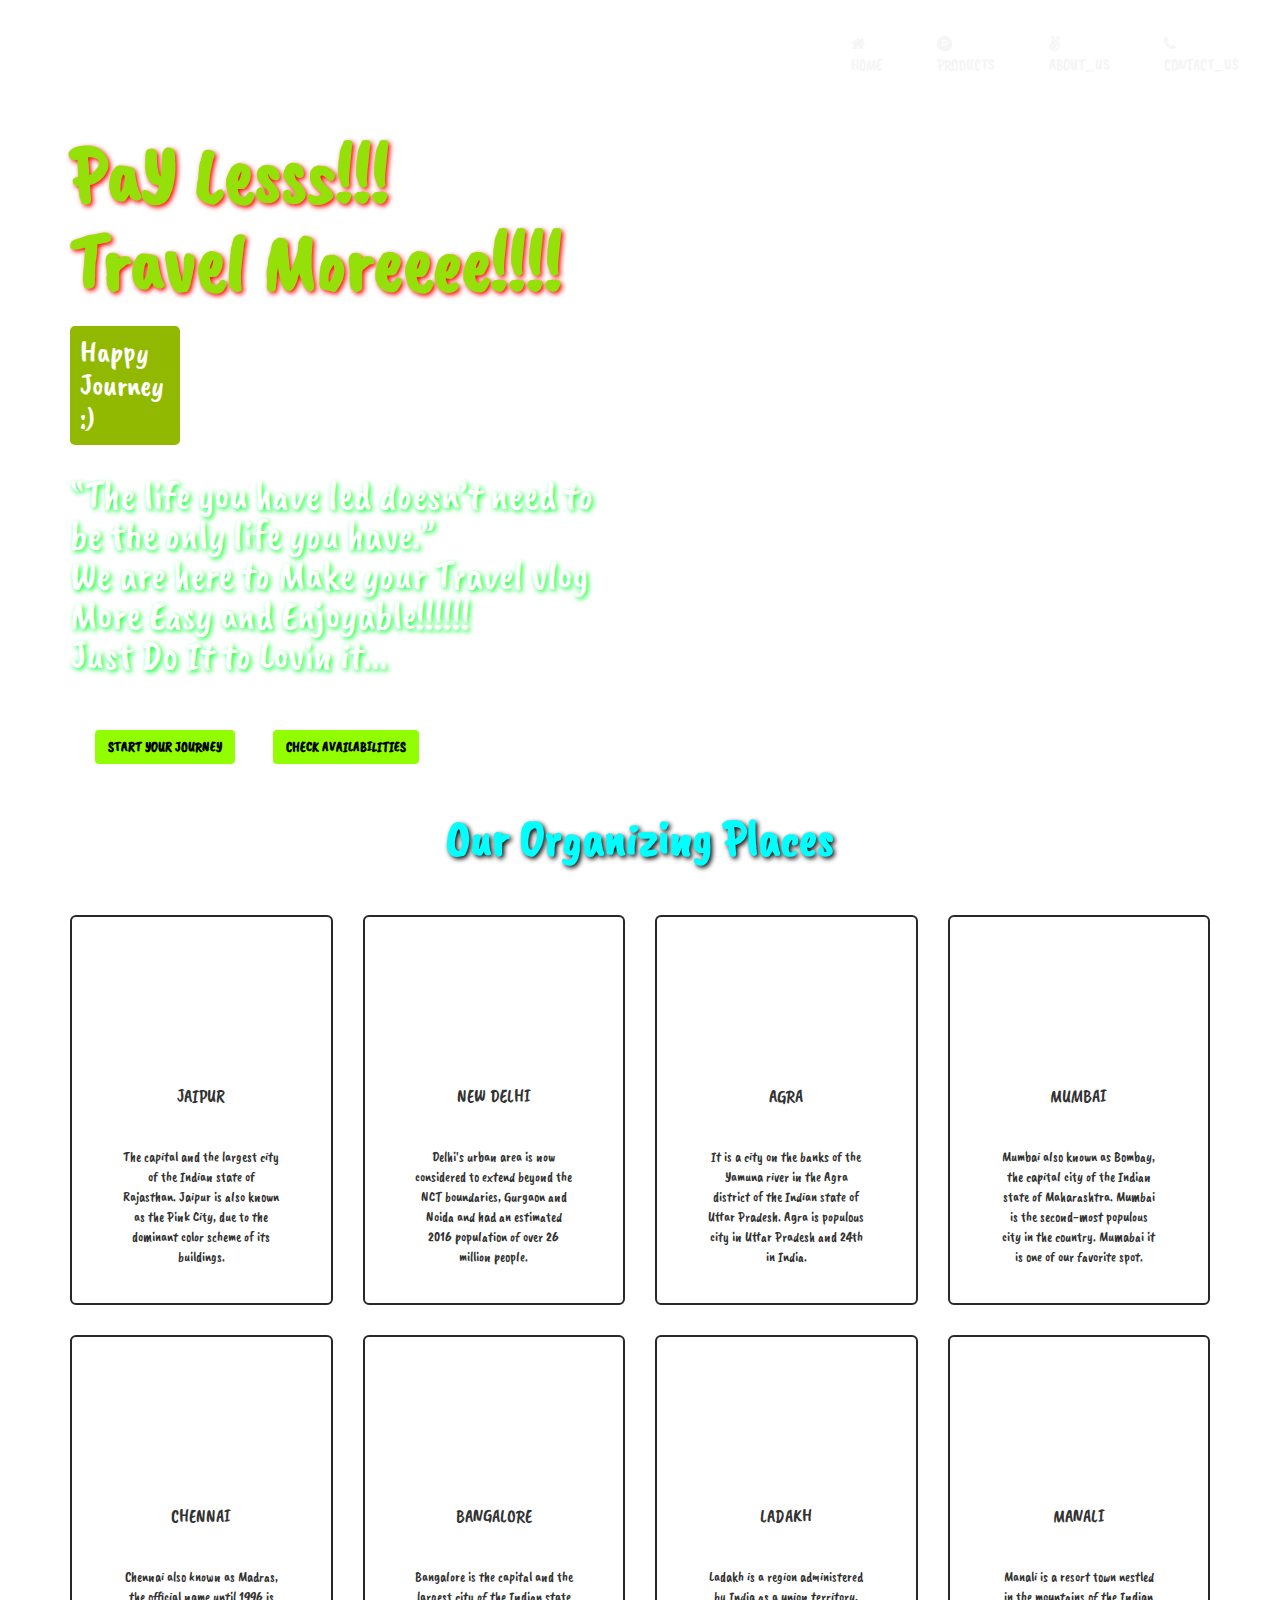
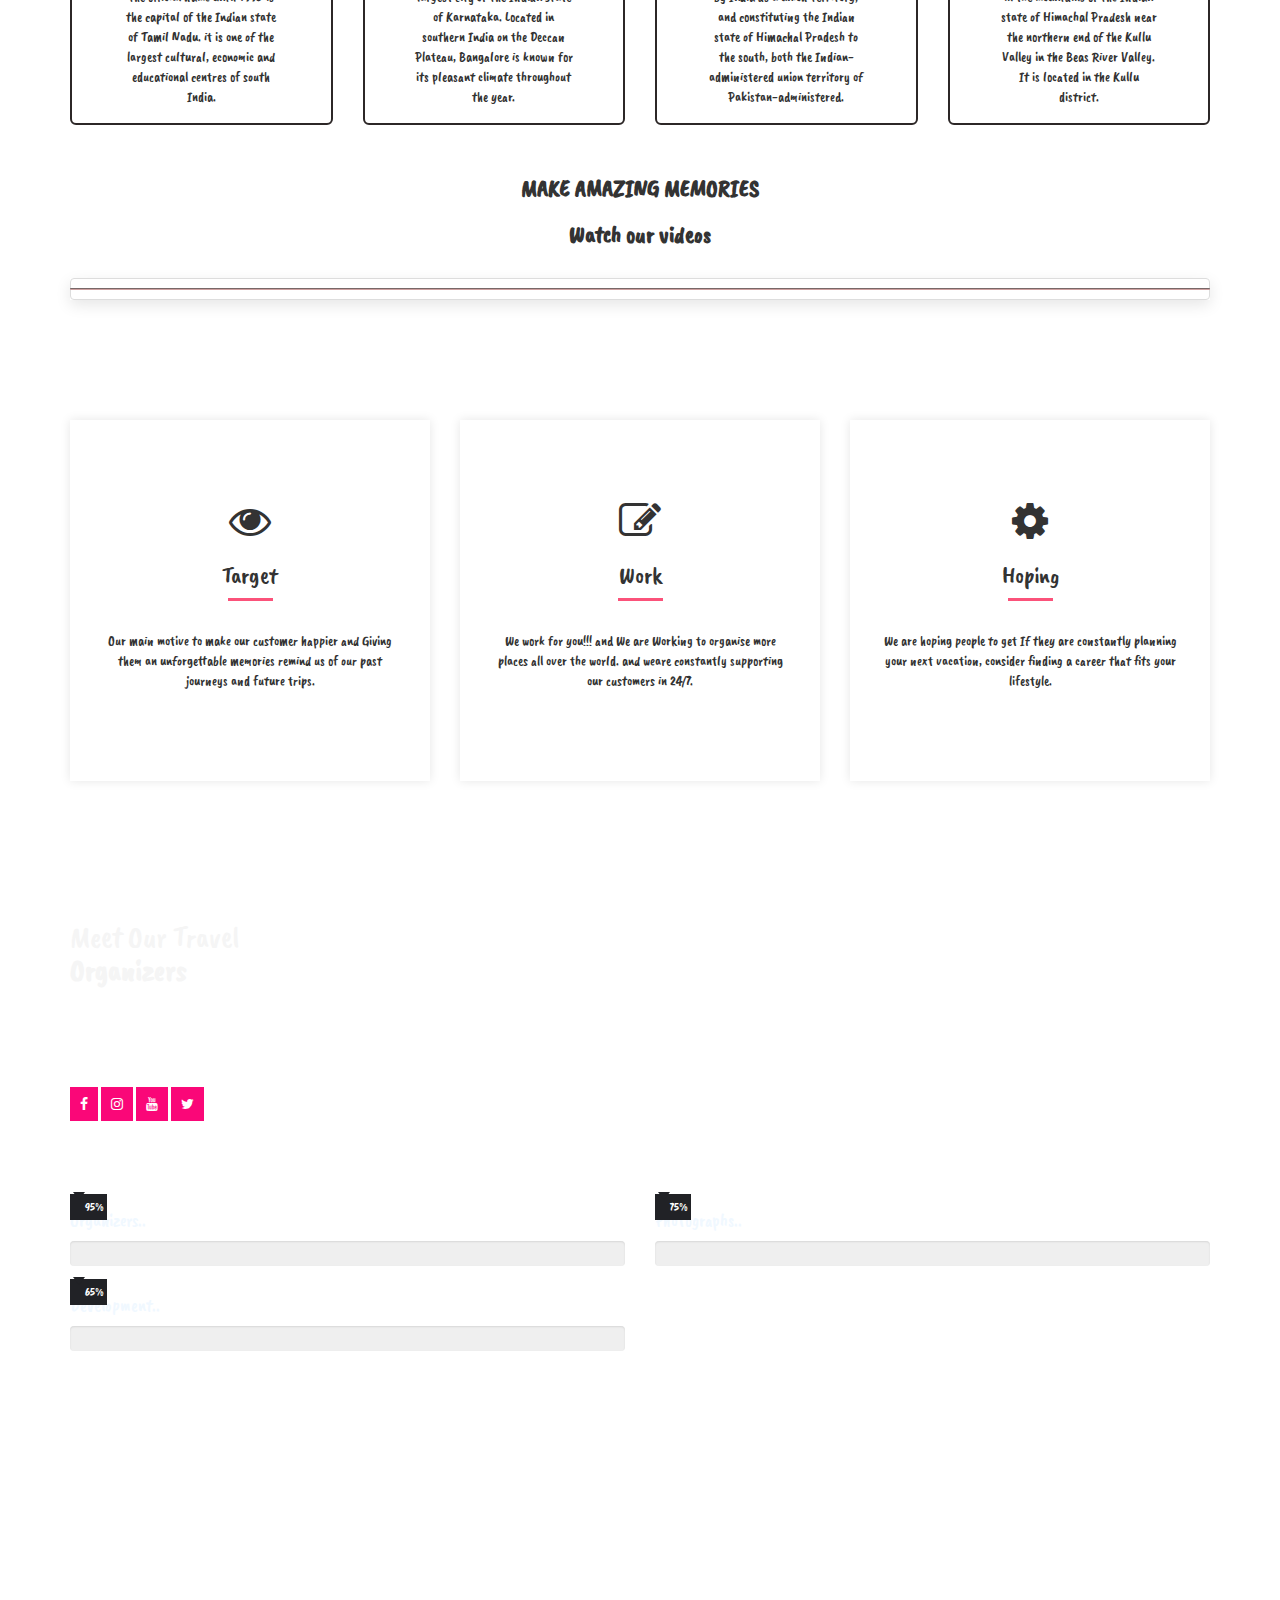
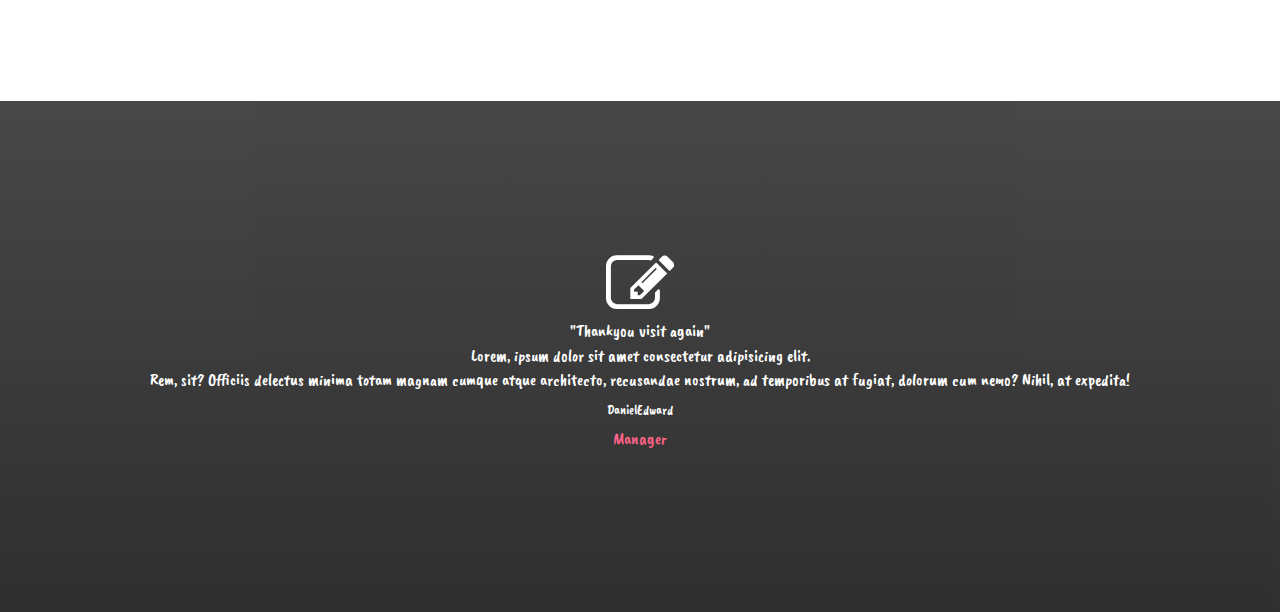
==== index.html @ 4b8a884b "Add files via upload" ====
<!DOCTYPE html>
<html lang="en">
<head>
    <meta charset="UTF-8">
    <meta http-equiv="X-UA-Compatible" content="IE=edge">
    <meta name="viewport" content="width=device-width, initial-scale=1.0">
    <title>Document</title>


<!--caveat brush font-->
<link rel="preconnect" href="https://fonts.gstatic.com">
<link href="https://fonts.googleapis.com/css2?family=Caveat+Brush&display=swap" rel="stylesheet">


<!-- font style from Goggle font
 <link rel="preconnect" href="https://fonts.gstatic.com">

<link href="https://fonts.googleapis.com/css2?family=Roboto+Condensed&display=swap" rel="stylesheet">
 -->

<!--fontawesome cdn-->
<link rel="stylesheet" href="https://cdnjs.cloudflare.com/ajax/libs/font-awesome/4.7.0/css/font-awesome.min.css">
<link href="https://cdnjs.cloudflare.com/ajax/libs/font-awesome/5.15.2/css/fontawesome.min.css">


 <!-- Latest compiled and minified CSS -->
<link rel="stylesheet" href="https://maxcdn.bootstrapcdn.com/bootstrap/3.4.1/css/bootstrap.min.css">

<!--owl carousel css cdn file-->
<link rel="styelesheet" href="https://cdnjs.cloudflare.com/ajax/libs/owl-carousel/1.3.3/owl.carousel.min.css">
<link rel="styelesheet" href="https://cdnjs.cloudflare.com/ajax/libs/owl-carousel/1.3.3/owl.theme.min.css">


<!--magnific css  file-->
<link rel="stylesheet" href="https://cdnjs.cloudflare.com/ajax/libs/magnific-popup.js/1.0.0/magnific-popup.min.css">

<!-- jQuery library -->
<script src="https://ajax.googleapis.com/ajax/libs/jquery/3.5.1/jquery.min.js"></script>

<!-- Latest compiled JavaScript -->
<script src="https://maxcdn.bootstrapcdn.com/bootstrap/3.3.7/js/bootstrap.min.js"></script>

<!--owl-carousel js file-->
<script src="https://cdnjs.cloudflare.com/ajax/libs/owl-carousel/1.3.3/owl.carousel.min.js"></script>

<script src="jquery.waypoints.min.js"></script>
<!--magnific js file-->
<script src="https://cdnjs.cloudflare.com/ajax/libs/magnific-popup.js/1.0.0/jquery.magnific-popup.js"></script>


<!--stylesheet link-->
<link rel="stylesheet" href="style.css">

</head>
 
<body>
    
<section class="mobile-app-banner">
    <div class="container">
        <div class="row">
            <div class="col-sm-6 col-md-6">
                <div class="mobile-app-banner-content">
                        <div class="navbar">
                            <ul class="nav">
                              <li><a href="#Home"><i class="fa fa-home [&#xf015];"></i>Home</a></li>
                              <li><a href="#Product"><i class="fa fa-product-hunt [&#xf288];"></i>Products</a></li>
                              <li><a href="#About US"><i class="fa fa-angellist [&#xf209];"></i>About_Us</a></li>
                              <li><a href="contact us"><i class="fa fa-phone [&#xf095];" ></i>Contact_Us</a></li>
                           </ul>
                    </div>
                    <br>
                    <h1>PaY Lesss!!! <br> Travel Moreeee!!!!</h1>
                    <h2> Happy Journey :)</h2>
                    <p> “The life you have led doesn’t need to be the only life you have.”<br> We are here to Make your Travel vlog More Easy and Enjoyable!!!!!!<br> Just Do It to Lovin it...</p>
                    <div class="buttons">
                        <a href="" class="btn btn-pink">Start your journey</a>
                        <a href="" class="btn btn-blue">Check Availabilities</a>
                    </div>                
                </div>
            </div>
        </div>

    </div>
</section>
<!--services-->
<section class="feature">
    <div class="container">
        <div class="row">
            <div class="col-md-12">
                <div class="heading text-center">
                    <h3><b>Our Organizing Places</b></h3>
                    <br><br>
                </div>
            </div>
            <div class="col-md-3 col-sm-6">
                <div class="features-text text-center">
                    <div class="img-hover1"></div>
                    <h4>JAIPUR</h4>
                    <p>The capital and the largest city of the Indian state of Rajasthan. Jaipur is also known as the Pink City, due to the dominant color scheme of its buildings.</p>

                </div>
            </div>

            <div class="col-md-3 col-sm-6">
                <div class="features-text text-center">
                    <div class="img-hover2"></div>
                    <h4>NEW DELHI</h4>
                    <p>Delhi's urban area is now considered to extend beyond the NCT boundaries, Gurgaon and Noida  and had an estimated 2016 population of over 26 million people. </p>

                </div>
            </div>

            <div class="col-md-3 col-sm-6">
                <div class="features-text text-center">
                    <div class="img-hover3"></div>
                    <h4>AGRA</h4>
                    <p> It is a city on the banks of the Yamuna river in the Agra district of the Indian state of Uttar Pradesh. Agra is populous city in Uttar Pradesh and 24th in India. </p>

                </div>
            </div>

            <div class="col-md-3 col-sm-6">
                <div class="features-text text-center">
                    <div class="img-hover4"></div>
                    <h4>MUMBAI</h4>
                    <p>Mumbai also known as Bombay, the capital city of the Indian state of Maharashtra. Mumbai is the second-most populous city in the country. Mumabai it is one of our favorite spot.</p>

                </div>
            </div>

            <div class="col-md-3 col-sm-6">
                <div class="features-text text-center">
                    <div class="img-hover5"></div>
                    <h4>CHENNAI</h4>
                    <p>Chennai also known as Madras, the official name until 1996 is the capital of the Indian state of Tamil Nadu. it is one of the largest cultural, economic and educational centres of south India.</p>

                </div>
            </div>

            <div class="col-md-3 col-sm-6">
                <div class="features-text text-center">
                    <div class="img-hover6"></div>
                    <h4>BANGALORE</h4>
                    <p>Bangalore is the capital and the largest city of the Indian state of Karnataka. Located in southern India on the Deccan Plateau, Bangalore is known for its pleasant climate throughout the year.</p>

                </div>
            </div>
            <div class="col-md-3 col-sm-6">
                <div class="features-text text-center">
                    <div class="img-hover7"></div>
                    <h4>LADAKH</h4>
                    <p>Ladakh is a region administered by India as a union territory, and constituting the Indian state of Himachal Pradesh to the south, both the Indian-administered union territory of Pakistan-administered. </p>

                </div>
            </div>
            <div class="col-md-3 col-sm-6">
                <div class="features-text text-center">
                    <div class="img-hover8"></div>
                    <h4>MANALI</h4>
                    <p>Manali is a resort town nestled in the mountains of the Indian state of Himachal Pradesh near the northern end of the Kullu Valley in the Beas River Valley. It is located in the Kullu district.</p>
                </div>
            </div>
        </div>
    </div>

</section>
<!--vedio section-->
<section class="vedio">
    <div class="container">
        <div class="row">
            <div class="col-md-12">
                <div class="heading text-center">
                    <h3><b>MAKE AMAZING MEMORIES</b></h3>
                    <h3><b>Watch our videos </b></h3>
                    <br>
                </div>
                <div class="overlay-image">
                    <img src="./img/team.jpg" alt="" class="img-thumbnail">
                    <div class="overlay">
                        <a href="#vediostory" class="button more" id="vediolink"><img src="./img/play-btn.png"></a>
                        <div id="vediostory" class="mfp-hide" style="max-width: 75%; margin:0 auto;">
                            <iframe width="560" height="315" src="https://www.youtube.com/embed/ehmsJLZlCZ0" frameborder="0" allow="accelerometer; autoplay; clipboard-write; encrypted-media; gyroscope; picture-in-picture" allowfullscreen></iframe>
                        </div>
                    </div>
                </div>
            </div>
        </div>
    </div>
    
</section>
    
<!--About sec with hover-->

<div id="about">
    <div class="container">
        <div class="row">
            <div class="col-md-4 col-sm-4">
                <div class="about-item text-center">
                    <i class="fa fa-eye"></i>
                    <h3>Target</h3>
                    <hr>
                    <p> Our main motive to make our customer happier and Giving them an unforgettable memories remind us of our past journeys and future trips. </p>
                </div>
            </div>

            <div class="col-md-4 col-sm-4">
                <div class="about-item text-center">
                    <i class="fa fa-edit"></i>
                    <h3>Work</h3>
                    <hr>
                    <p>We work for you!!! and We are Working to organise more places all over the world. and weare constantly supporting our customers in 24/7. </p>
                </div>
            </div>

            <div class="col-md-4 col-sm-4">
                <div class="about-item text-center">
                    <i class="fa fa-cog"></i>
                    <h3>Hoping</h3>
                    <hr>
                    <p> We are hoping people to get If they are constantly planning your next vacation, consider finding a career that fits your lifestyle. </p>
                </div>
            </div>
        </div>
    </div>
</div>

<!--Team section-->
<section id="team">
    <div class="content-box-lg">
        <div class="container">
            <div class="row">
                <div class="col-md-6 col-sm-6">
                    <div id="team-left">
                        <div class="vertical-heading">
                            <h2>Meet Our Travel <br> <strong>Organizers</strong></h2>
                        </div>
                        <p>
                            "Are you Looking for photographers, event manager and organizers for your customization. Then, Meet our experts we are offering you for the events"
                        </p>
                        <br><br>
                        <div class="social-icons">
                            <i class="fa fa-facebook"></i>
                            <i class="fa fa-instagram"></i>
                            <i class="fa fa-youtube"></i>
                            <i class="fa fa-twitter"></i>
                        </div>
                    </div>
            </div>

            <div class="col-md-6 col-sm-6">
                <div id="team-mem" class="owl-carousel owl-theme">
                    <div class="team-member">
                        <img src="./img/team-1.jpg"  class="img-responsive" alt="">
                        <div class="team-mem-overlay">
                            <div class="team-member-info text-center">

                                <h6>shiny</h6>
                                <p>
                                    organizer
                                </p>
                                <ul class="social-list">
                                    <li><a href=""><i class="fa fa-facebook"></i></a></li>
                                    <li><a href=""><i class="fa fa-twitter"></i></a></li>
                                    <li><a href=""><i class="fa fa-google-plus"></i></a></li>
                                </ul>

                            </div>
                        </div>
                    </div>

                    <div class="team-member">
                        <img src="./img/team-2.jpg"  class="img-responsive" alt="">
                        <div class="team-mem-overlay">
                            <div class="team-member-info text-center">

                                <h6>Robert</h6>
                                <p>
                                    Photographer
                                </p>
                                <ul class="social-list">
                                    <li><a href=""><i class="fa fa-facebook"></i></a></li>
                                    <li><a href=""><i class="fa fa-twitter"></i></a></li>
                                    <li><a href=""><i class="fa fa-google-plus"></i></a></li>
                                </ul>

                            </div>
                        </div>
                    </div>

                    <div class="team-member">
                        <img src="./img/team-5.jpg"  class="img-responsive" alt="">
                        <div class="team-mem-overlay">
                            <div class="team-member-info text-center">

                                <h6>Harry</h6>
                                <p>
                                    Event manager
                                </p>
                                <ul class="social-list">
                                    <li><a href=""><i class="fa fa-facebook"></i></a></li>
                                    <li><a href=""><i class="fa fa-twitter"></i></a></li>
                                    <li><a href=""><i class="fa fa-google-plus"></i></a></li>
                                </ul>

                            </div>
                        </div>
                    </div>
                </div>
            </div>
        </div>
        <br><br><br><br>
        <div id="progress-elements">
            <div class="row">
                <div class="col-ms-6 col-sm-6">
                    <div class="skill">
                        <h4>Organizers..</h4>
                        <div class="progress">
                            <div class="progress-bar" role="progressbar" aria-valuenow="95" aria-valuemin="0" aria-valuemax="100" style="width: 0%;">
                                <span>95%</span>
                            </div>
                        </div>
                    </div>

                </div>

                <div class="col-ms-6 col-sm-6">
                    <div class="skill">
                        <h4>Photographs..</h4>
                        <div class="progress">
                            <div class="progress-bar" role="progressbar" aria-valuenow="95" aria-valuemin="0" aria-valuemax="100" style="width: 0%;">
                                <span>75%</span>
                            </div>
                        </div>
                    </div>

                </div>
                <div class="col-ms-6 col-sm-6">
                    <div class="skill">
                        <h4>Development..</h4>
                        <div class="progress">
                            <div class="progress-bar" role="progressbar" aria-valuenow="95" aria-valuemin="0" aria-valuemax="100" style="width: 0%;">
                                <span>65%</span>
                            </div>
                        </div>
                    </div>

                </div>
            </div>
        </div>

        </div>
    </div>
</section>
<section  class="manager-area">
    <div class="overlay-bg sec-padding">
        <div class="container text-center">
            <div class="row">
                <div class="col-md-12 col-sm-6">
                    <i class="fa fa-edit fa-4x"></i>
                    <br>
                    <p>
                        "Thankyou visit again" <br> Lorem, ipsum dolor sit amet consectetur adipisicing elit.<br>    Rem, sit? Officiis delectus minima totam magnam cumque atque architecto, recusandae nostrum, ad temporibus at fugiat, dolorum cum nemo? Nihil, at expedita!
                    </p>
                    <h5>DanielEdward</h5>
                    <p class="word">Manager</p>
                </div>
            </div>
        </div>
    </div>
</section>
<script src="main.js"> </script>
</body>
</html>
---- style.css ----
*{
    margin: 0;
    padding: 0;
}
body{
    font-family: 'Caveat Brush', cursive;
    /* height: 3000px; */
    
}
/*header area start*/
.mobile-app-banner{
    /* padding-bottom: 0px; */
    background-image: url(./img/slider-bg.jpg);
    background: cover;
    background-position: cover;
    height: 1090px;
    background-repeat: no-repeat;
}
/* .header{
    box-sizing: border-box;
    display: flex;
    justify-content: flex-end;
    align-items: center;
    /* padding: 30px 10%; 
} */
.navbar{
    /* display: flex;
    justify-content: center;
    align-items: center;
    flex-direction: row;
    flex-wrap: wrap; */
    width: 100%;
    height: 70px;
    z-index: 1;
    background-color: transparent;
    /* padding: 5px 10%; */
}
.nav{
    display: flex;
    /* justify-content: flex-end;  */
   list-style: none;
   /* margin-right: 15%; */
   font-size: 15px;
   /* margin-top: -165px; */
   /* float: right; */
   margin-left: 750px;
}
.nav li a{
    padding: 8px 0;

}
a{
    display: inline;
    margin: 25px;
    color: whitesmoke;
    text-decoration: none;
    text-transform: uppercase;

}
.nav li{
    display: inline-block;
    margin-left: 5px;
}
 ul li {
    display: inline-block;
    /* padding: 0px 8px; */
    align-items: center;
    transition: all 0.3s ease 0s;
}

 ul li a:hover{
    color: rgb(247, 26, 26);
    transition: all 0.3s ease 0s;
} */

/*.header > button{
    padding: 5px 15px;
    background-color: darkorange;
    border:none;
    border-radius: 50px;
    cursor: pointer;
    outline: none;
} */

/* .header > button:hover{
   background-color: green; 
}*/
.feature{
    /* margin-top: 0%;
    padding-top: 0%; */
    background-image: url(./img/tr.jpg);
    background: cover;
    background-position: center;
    height:1090px;
    background-repeat: no-repeat;
}
.mobile-app-banner-content{
    /* margin-top: 100px; */
    color: rgb(94, 212, 26);
}
.mobile-app-banner-content h1{
    font-size: 80px;
    color: rgb(149, 224, 8);
    font-weight: 600;
    text-shadow: 2px 2px 5px red;
}
.mobile-app-banner-content h2{
        width: 110px;
        background: #92B901;
        background-image: initial;
    background-position-x: initial;
    background-position-y: initial;
    background-size: initial;
    /* background-repeat-x: initial;
    background-repeat-y: initial; */
    background-attachment: initial;
    background-origin: initial;
    background-clip: initial;
    background-color: rgb(146, 185, 1);
        color: #ffffff;
        position: relative;
        padding:10px;
        padding-top: 10px;
        padding-right: 10px;
        padding-bottom: 10px;
        padding-left: 10px;
        /* animation: mobile-app-banner-content 5s 1;
        animation-duration: 5s; */
        animation-timing-function: ease;
        animation-delay: 0s;
        animation-direction: normal;
        animation-fill-mode: none;
        animation-play-state: running;
        animation-name: mobile-app-banner-content;
        border-radius: 5px;
        border-top-left-radius: 5px;
        border-top-right-radius: 5px;
        border-bottom-right-radius: 5px;
         border-bottom-left-radius: 5px;
        -moz-animation: mobile-app-banner-content 5s ;
        -webkit-animation: mobile-app-banner-content 5s ;
        -o-animation:mobile-app-banner-content 5s;
        border-radius: 5px;
        animation-iteration-count: infinite;
        -webkit-border-radius: 5px;
}
@keyframes mobile-app-banner-content{
    0%{
        transform: rotate(0deg);
        left: 0px;
    }
    25%{
        transform: rotate(20deg);
        left:0px;
    }
    50%{
        transform:rotate(0deg);
        left:500px;
    }
    55%{
        transform:rotate(0deg);
        left:500px;
    }
    70%{
        transform: rotate(0deg);
        left:500px;
        background: #1ec7e6;
    background-image: initial;
    background-position-x: initial;
    background-position-y: initial;
    background-size: initial;
    /* background-repeat-x: initial;
    background-repeat-y: initial; */
    background-attachment: initial;
    background-origin: initial;
    background-clip: initial;
    background-color: rgb(30, 199, 230);

    }
    100%{
        transform: rotate(-360deg);
        left:0px;

    }
    
}

.mobile-app-banner-content p{
    font-size: 40px;
    color:rgb(255, 255, 255);
    line-height: 40px;
    margin: 30px 0px;
    text-shadow: 2px 2px 5px rgb(0, 255, 55);
     
}
.btn{
    display: inline-block;
    /* padding:6px 12px ; */
    margin-bottom : 0;
    font-size: 14px;
    font-weight: normal;
    line-height: 1.42;
    text-align: center ;
    white-space: nowrap ;
    vertical-align:middle ;
    cursor: pointer;
    user-select: none;
    background-image: none;
    border:1px solid transparent;
    border-radius: 4px;
}
.buttons{
    /* padding:18px 40px; */
    /* margin-bottom: 20px; */
    margin-right: 13px;
}
.btn-pink{
    background-color: rgb(145, 255, 0);
    color: black;
    font-weight: 600 !important;
    margin-right: 10px;
    font: 14px;
}
.btn-blue{
    background-color: rgb(145, 255, 0);
    color:black;
    font-weight: 600 !important;
    margin-right:10px ;
    font:14px;
}
.buttons :hover{
    background-color: rgb(238, 130, 206);
}
/*header ends*/
.features-text{
    padding: 50px;
    border:2px solid rgb(44, 39, 39);
    background: white;
    border-radius: 6px;
    margin-bottom: 30px;
    transition: all 0.3s ease-in-out;
    height:390px;
}
.feature .heading h3{
    padding: 0px;
    color: aqua;
    font-size: 50px;  
    text-shadow:2px 2px 5px black;
}
.feature{
    background-attachment: fixed;
    margin: -300px;
}
.features-text h4{
    margin:40px 0px;
}
.features-text:hover{
    border-top:6px solid rgb(241, 15, 166);
    /* padding-top: 45px; */
    box-shadow: 0 5px 15px rgba(0, 0, 0, 0.1);
}
.img-hover1{
    background-image: url(https://images.unsplash.com/photo-1524229648276-e66561fe45a9?ixid=MXwxMjA3fDB8MHxwaG90by1wYWdlfHx8fGVufDB8fHw%3D&ixlib=rb-1.2.1&auto=format&fit=crop&w=726&q=80);
    height: 80px;
    background-repeat: no-repeat;
    background-position:80% ;
}
.img-hover2{
    background:url(https://images.unsplash.com/photo-1555952238-7d76782b45f7?ixid=MXwxMjA3fDB8MHxzZWFyY2h8Nnx8bmV3JTIwZGVsaGl8ZW58MHx8MHw%3D&ixlib=rb-1.2.1&auto=format&fit=crop&w=600&q=60);
    height:80px;
    background-repeat: no-repeat;
    background-position: 80%;
    background-position: center;
   
}
.img-hover3{
    background:url(https://images.unsplash.com/photo-1518018901567-417c6068e213?ixid=MXwxMjA3fDB8MHxwaG90by1wYWdlfHx8fGVufDB8fHw%3D&ixlib=rb-1.2.1&auto=format&fit=crop&w=750&q=80);
    height:80px;
    background-repeat: no-repeat;
    background-position: 80%;
    background-position: center;
}
.img-hover4{
    background:url(https://images.unsplash.com/photo-1601958983069-7ba15c2e1c6e?ixid=MXwxMjA3fDB8MHxzZWFyY2h8Mnx8bXVtYmFpJTIwY2l0eXxlbnwwfHwwfA%3D%3D&ixlib=rb-1.2.1&auto=format&fit=crop&w=600&q=60);
    height:80px;
    background-repeat: no-repeat;
    background-position: 80%;
    background-position: center;
}
.img-hover5{
  
    background:url(https://images.unsplash.com/photo-1580968668595-57ce9c12e1d2?ixid=MXwxMjA3fDB8MHxwaG90by1wYWdlfHx8fGVufDB8fHw%3D&ixlib=rb-1.2.1&auto=format&fit=crop&w=675&q=80);
    height:80px;
    background-repeat: no-repeat;
    background-position: 80%;
    background-position: center;
}
.img-hover6{
    background:url(https://images.unsplash.com/photo-1576595877976-62a0b964c3af?ixid=MXwxMjA3fDB8MHxwaG90by1wYWdlfHx8fGVufDB8fHw%3D&ixlib=rb-1.2.1&auto=format&fit=crop&w=675&q=80);
    height:80px;
    background-repeat: no-repeat;
    background-position: 80%;
    background-position: center;
}
.img-hover7{
    background:url(https://images.unsplash.com/photo-1547127678-a8619053611c?ixid=MXwxMjA3fDB8MHxwaG90by1wYWdlfHx8fGVufDB8fHw%3D&ixlib=rb-1.2.1&auto=format&fit=crop&w=667&q=80);
    height:80px;
    background-repeat: no-repeat;
    background-position: 80%;
    background-position: center;
}
.img-hover8{
    background:url(https://images.unsplash.com/photo-1579873143080-1b34d281f6e1?ixid=MXwxMjA3fDB8MHxwaG90by1wYWdlfHx8fGVufDB8fHw%3D&ixlib=rb-1.2.1&auto=format&fit=crop&w=753&q=80);
    height:80px;
    background-repeat: no-repeat;
    background-position: 80%;
    background-position: center;
}

/*vedio parts*/
.vedio{
    margin-top: 0%;
    padding-top: 5px;
    padding-bottom: 0px;
}

.overlay{
    position: absolute;
    top:0%;
    border:0;
    left:0;
    right:0;
    width:100%;
}
.overlay img{
    width: auto !important;
    margin: 209px 0px;

}
.overlay-image{
    position: relative;
    text-align: center;
    box-shadow: 0px 5px 15px rgba(0, 0, 0, 0.10);
}

.overlay-image img{
    width:100%;
    padding: 10px;
    cursor: pointer;
}
.overlay-image:hover .overlay{
    opacity: 1;
}

.overlay-image .overlay{
    background: linear-gradient( rgba(0, 0, 0, 0.7), rgba(248, 159, 159, 0.7));
    border-radius: 5px;
    top:10px;
    bottom: 10px;
    right: 0px;
    width: calc(100% -50px);
    height:calc(100% -50px);
    display: inline-block;
    margin-left: 0%;
    padding-bottom: 0%;
    padding-top: 0%;
}
iframe{
    width: 800px;
    padding: 10px;
    margin-top: 85px;
    margin-left:37px;
    margin-right: 37px;
    position: relative;
}

button.mfp-close{
    overflow:visible;
    cursor: pointer;
    background:white;
    border:0;
    display:block;
    outline:0;
    padding:0;
    z-index: 1046;
    box-shadow: none;

}
button.mfp-close:hover{
    background-color: red;
}
.mfp-close {
    width: 44px;
    height: 44px;
    border-radius: 50px;
    position: absolute;
    right: 40px;
    top: 0;
    color:red;
}


/*--About style--*/
#about{
    background-image: url(./img/travell.jpg);
    padding-bottom: 120px;
    padding-top:120px;
    margin-top: 8 0px;
    background-attachment: fixed;

}
.about-item{
    background-color: white;
    padding: 80px 30px;
    box-shadow: 0 0 10px rgba(0, 0, 0, 0.1);

}

.about-item i{
    font-size: 42px;
    margin:0;
}

.about-item h3{
    font-size: 24px;
    margin-bottom:10px
}

.about-item hr{
    width: 45px;
    height:3px;
    background-color: #fb527a;
    margin: 0 auto;
    border: none;
}

.about-item p{
    margin-top: 30px;

}

.about-item:hover{
    background-color: violet;
}

.about-item:hover p{
    color:white
}

.about-item, 
.about-item i,
.about-item hr{
    transition: all 400ms linear;
}

.about-item h3, 
.about-item p{
    transition:all 400ms linear;
}

/* team styling */
.team-member{
    margin: 8px;
    position: relative;
}

#team{
    background-image: url(./img/amd.jpg);
    background: cover;
    background-position: center;
    height: 800px;
    background-repeat: no-repeat;
}
.vertical-heading h2{
    color:whitesmoke;
    font-size: 30px;
}
#team-left p{
    color:white;
}
.team-mem-overlay{
    background:rgba(33, 34, 38, 0.9);
    position: absolute;
    top:0;
    left:0;
    width:100%;
    height:100%;
    overflow: hidden;
    opacity: 0;
    transition: all 300ms linear;
}
.team-member-info{
    width: 100%;
    height:100%;
    padding:40px 0;
}

.team-member-info h6{
    color:#fb527a;
    font-size:16px;
    margin:0;
}

.team-member-info p{
    color:white;
}

.team-member:hover .team-mem-overlay{
    opacity:1;
}

ul.social-list{
    padding:0;
    margin-top: 20px;
}
ul.social-list li{
    padding:0;
    display: inline-block;
}
ul.social-list li a{
    border:1px solid white;
    width:35px;
    height:35px;
    display:inline-block;
    line-height:35px;
    color:white;
    border-radius: 50%;
    transition: all 400ms linear;;
}

ul.social-list li:nth-child(1) a:hover{
    background:#3b5998;
    border-color:transparent;
}
ul.social-list li:nth-child(2) a:hover{
    background:#00aced;
    border-color:transparent;
}
ul.social-list li:nth-child(3) a:hover{
    background:#dd4b39;
    border-color:transparent;
}

.skill{
    margin-bottom: 20px;
}
.skill h4{
    color: aliceblue;
}
.progress-element .skill h4{
    color: whitesmoke;
    line-height: 62px;
    margin: 0;
    font-weight: normal;
}
#progress-element h4{
    color:whitesmoke;
}
.progress{
    height:25px;
    border:0;
    background:#efefef;
    overflow: visible;

}

.progress-bar{
    background-color: #fb527a;
    position: relative;
}

.progress-bar span{
    font-size:11px ;
    font-weight:100;
    font-family: 'Caveat Brush', cursive;
    background:#212226;
    padding:3px;
    position: absolute;
    left:97%;
    top:-47px;
}

.progress-bar span:before{
    content:"";
    border-top:8px solid#212226;
    border-left: 6px solid transparent;
    border-right:6px solid transparent;
    backface-visibility: -8px;
    left:23%;
}

.social-icons i{
    font-size:14px;
    color:white;
    padding:10px 10px;
    background-color:rgb(250, 7, 120);
}

/*Blockquote*/

.manager-area{
    background-image: url(./img/pictravel.jpg);
    background-size: cover;
    background-attachment: fixed;
    background-position:top;
    opacity:0.9;
}
.manager-area .overlay-bg{
    background:linear-gradient(rgba(0,0,0,0.8), rgba(0,0,0,0.9))
}
.sec-padding{
    padding:150px 0;
    color:white;
    /* margin-top:99px; */
    font-size:17px;
}

.manager-area .word{
    color:#fb527a;
}
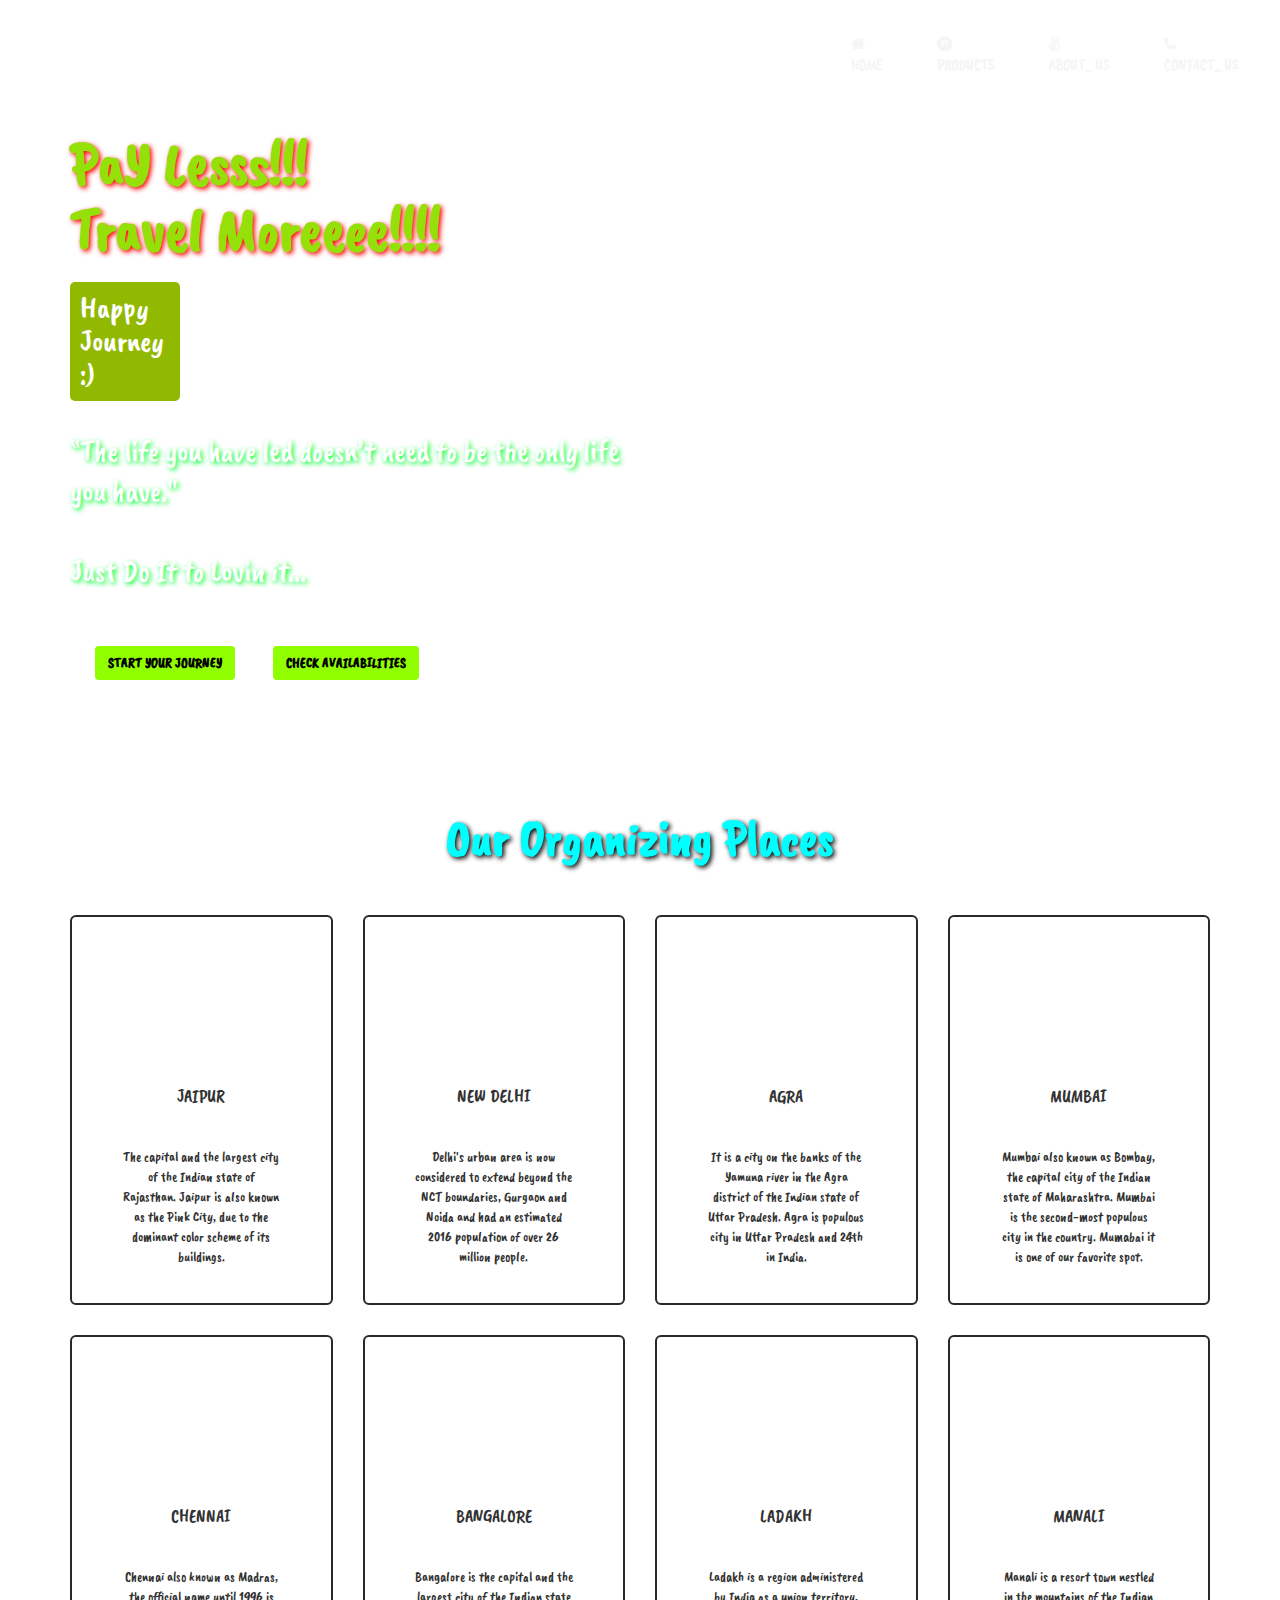
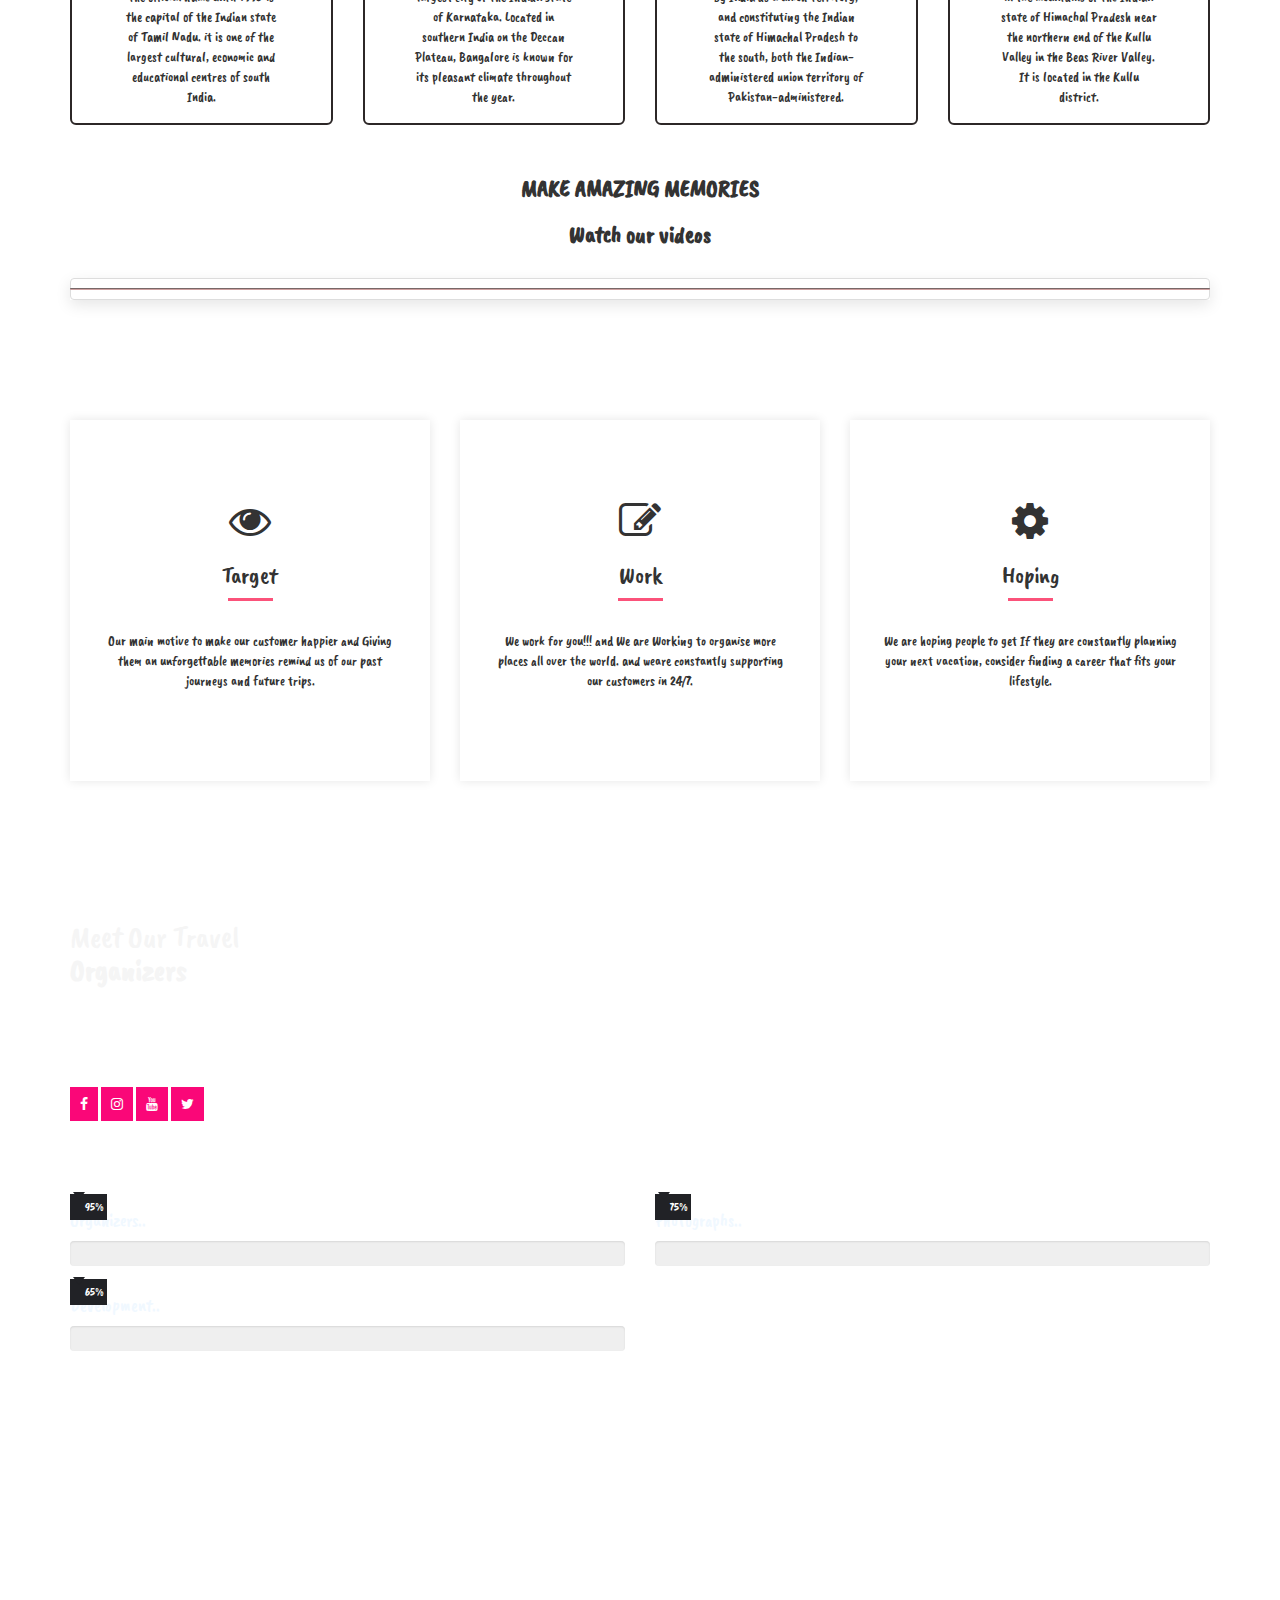
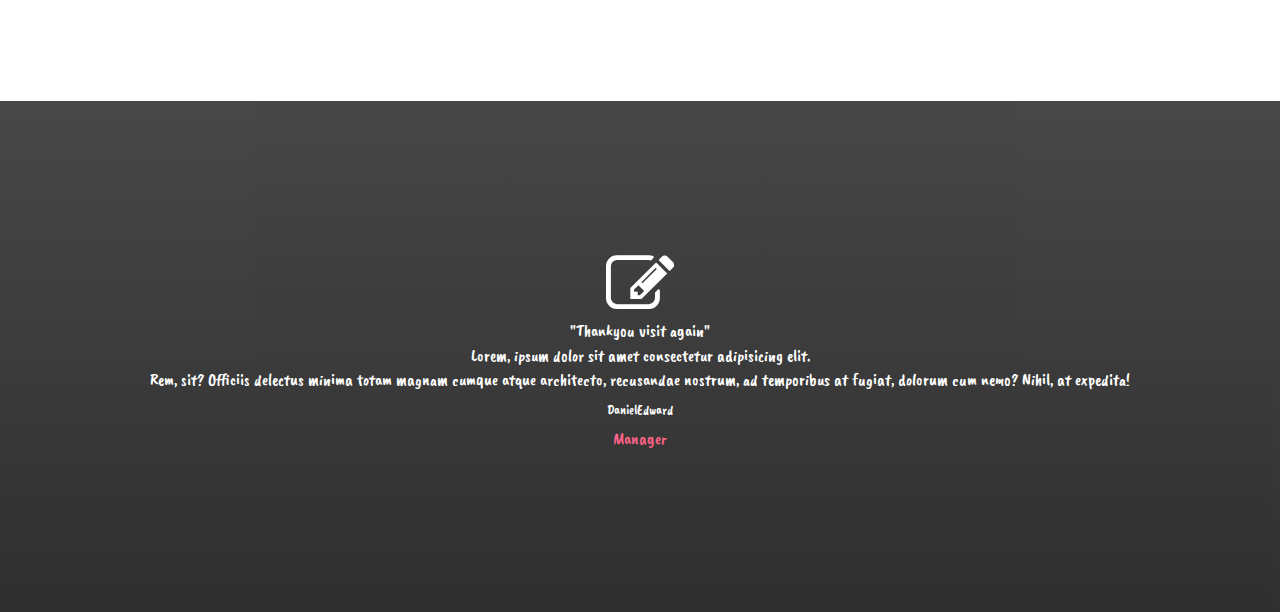
==== commit 2b25d68e: "Add files via upload" ====
--- a/index.html
+++ b/index.html
@@ -71,7 +71,7 @@
                     <br>
                     <h1>PaY Lesss!!! <br> Travel Moreeee!!!!</h1>
                     <h2> Happy Journey :)</h2>
-                    <p> “The life you have led doesn’t need to be the only life you have.”<br> We are here to Make your Travel vlog More Easy and Enjoyable!!!!!!<br> Just Do It to Lovin it...</p>
+                    <p> “The life you have led doesn’t need to be the only life you have."<br><br> Just Do It to Lovin it...</p>
                     <div class="buttons">
                         <a href="" class="btn btn-pink">Start your journey</a>
                         <a href="" class="btn btn-blue">Check Availabilities</a>
--- a/style.css
+++ b/style.css
@@ -99,7 +99,7 @@
     color: rgb(94, 212, 26);
 }
 .mobile-app-banner-content h1{
-    font-size: 80px;
+    font-size: 60px;
     color: rgb(149, 224, 8);
     font-weight: 600;
     text-shadow: 2px 2px 5px red;
@@ -186,7 +186,7 @@
 }
 
 .mobile-app-banner-content p{
-    font-size: 40px;
+    font-size: 30px;
     color:rgb(255, 255, 255);
     line-height: 40px;
     margin: 30px 0px;
